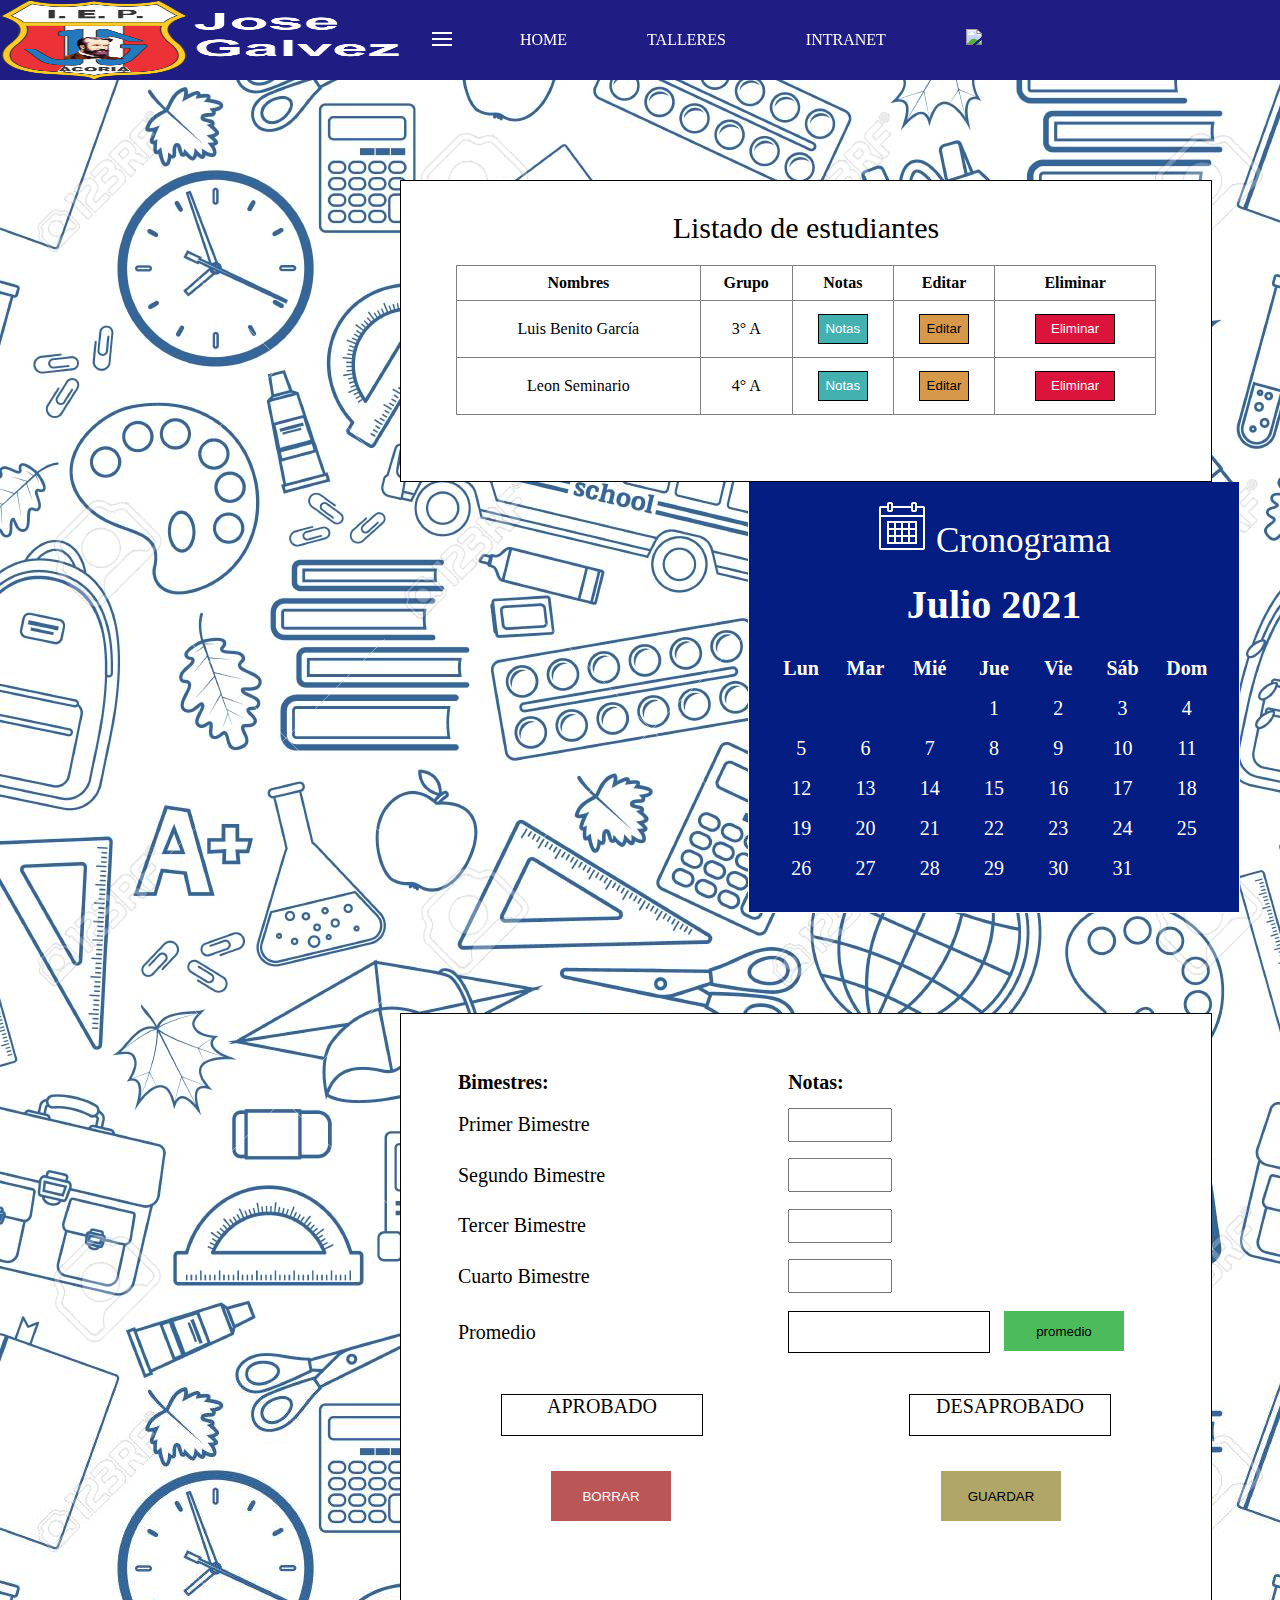
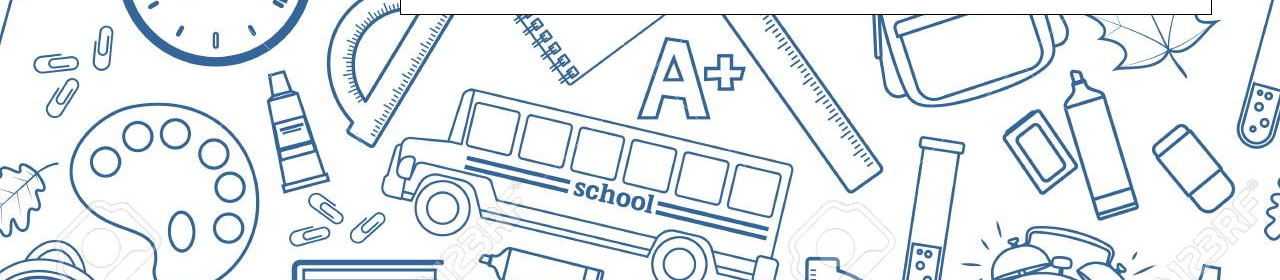
==== intranet.html @ d776553e "v1" ====
<!DOCTYPE html>
<html lang="en">
<head>
    <meta charset="UTF-8">
    <meta http-equiv="X-UA-Compatible" content="IE=edge">
    <meta name="viewport" content="width=device-width, initial-scale=1.0">
    <title>Document</title>
    <link rel="stylesheet" href="css/intranet.css" type="text/css">
</head>
<body>
    
    <div id="contenedor">
    <header><img src="images/josegalvez.png" id="image">
    
    <input type="checkbox" id="check">
    <label for="check" class="icon-menu"><img src="images/menu.png"/></label>
    <nav class="menu">
        <ul>
            <li id="docente"><img src="images/i-person.png" id="i-person"><BR>DOCENTE</li>
            <li><a class="link" href="#">Inicio</a></li>
            <li><a class="link" href="#">Notas</a></li>
            <ul>
                <li><a class="link" href="#">Primaria</a></li>
                <ul>
                    <li><a class="link" href="#">Tercer grado</a></li>
                    <li><a class="link" href="#">Cuarto grado</a></li>
                </ul>
                <li><a class="link" href="#">Secundaria</a></li>
            </ul>
        </ul> 
    </nav>
    <nav class="cabecera">
        <ul>
            <li><a href="#">HOME</a></li>
            <li><a href="#">TALLERES</a></li>
            <li><a href="#">INTRANET</a></li>
            <li><a href="#"><img src="images/i-logout.png" id="i-logout"></a></li>
        </ul>
    </nav>


</header>
        <div id="contenedor1">
        <div id="list">Listado de estudiantes</div>
        <div id="tabla">
            <table id="table" border="1">
                <tr>
                <th>Nombres</th>
                <th>Grupo</th>
                <th>Notas</th>
                <th>Editar</th>
                <th>Eliminar</th>
                </tr>
                <tr>
                    <td>Luis Benito García</td>
                    <td>3° A</td>
                    <td><button class="b1">Notas</button></td>
                    <td><button class="b2"><a href="#notas">Editar</a></button></td>
                    <td><button class="b3">Eliminar</button></td>
                </tr>
                <tr>
                    <td>Leon Seminario</td>
                    <td>4° A</td>
                    <td><button class="b1">Notas</button></td>
                    <td><button class="b2">Editar</button></td>
                    <td><button class="b3">Eliminar</button></td>
                </tr>
            </table>
        </div>
        </div>
    
    <aside>

        <div id="calendar">
            <div id="cron"><img src="images/i-calendar.png"  />  Cronograma</div>
            <h1>Julio 2021</h1>
            <div id="n1">
            <ol>
                <li class="day-name">Lun</li>
                <li class="day-name">Mar</li>
                <li class="day-name">Mié</li>
                <li class="day-name">Jue</li>
                <li class="day-name">Vie</li>
                <li class="day-name">Sáb</li>
                <li class="day-name">Dom</li>

                <li class="first-day">1</li>
                <li>2</li>
                <li>3</li>
                <li>4</li>
                <li>5</li>
                <li>6</li>
                <li>7</li>
                <li>8</li>
                <li>9</li>
                <li>10</li>
                <li>11</li>
                <li>12</li>
                <li>13</li>
                <li>14</li>
                <li>15</li>
                <li>16</li>
                <li>17</li>
                <li>18</li>
                <li>19</li>
                <li>20</li>
                <li>21</li>
                <li>22</li>
                <li>23</li>
                <li>24</li>
                <li>25</li>
                <li>26</li>
                <li>27</li>
                <li>28</li>
                <li>29</li>
                <li>30</li>
                <li>31</li>
            </ol>
            </div>
        </div>
    </aside> 
    <div id="notas"><a name="notas">
        <form>
        <table id="t1">
            <tr>
                <td><b>Bimestres: </b></td><td> <b>Notas: </b></td>
            </tr>
            <tr>
                <td>Primer Bimestre</td>
                <td><input type="number" name="nota1" id="nota1" min="0" max="20"></td>
            </tr>
            <tr>
                <td>Segundo Bimestre</td>
                <td><input type="number" name="nota2" id="nota2" min="0" max="20"></td>
            </tr>
            <tr>
                <td>Tercer Bimestre</td>
                <td><input type="number" name="nota3" id="nota3" min="0" max="20"></td>
            </tr>
            <tr>
                <td>Cuarto Bimestre</td>
                <td><input type="number" name="nota4" id="nota4" min="0" max="20"></td>
            </tr>
            <tr>
                <td>Promedio</td>
                <td><div id="promediototal"></div><input type="button" value="promedio" id="prom" onclick="promedio_()"></td>
            </tr>
        </table>
        <div id="aprob" >APROBADO</div>
        <div id="desap">DESAPROBADO</div>
        <div id="cont3">
            <button type="submit" id="reset">BORRAR</button>
            <button type="submit" id="guardar">GUARDAR</button>
        </div>
        </form> 
    </a>
    </div>
    
    </div>
<script src="js/intranet.js"></script>
</body>
</html>
---- css/intranet.css ----
*{
    margin: 0;
    padding: 0;
}
#contenedor{
    width: 100%;
    background-image: url("../images/fondo2.jpg");
    margin: auto;
    margin-top: 80px;
    height: 1800px;
}
header{
    width: 100%;
    height: 80px;
    position: fixed;
    background-color: rgb(31, 29, 131);
    top: 0;
    left: 0;
}
#image{
    width: 400px;
    height: 80px;
}
#check{
   display: none;
}
#check:checked ~ .menu{
    width: 400px;
}
.menu{
    
    position: fixed;
    width: 0px;
    height: 100vh;
    background-color: rgb(31, 29, 131);
    top: 80px;
    transition: all 300ms;
    overflow: hidden;
    
}
#docente{
    text-align: center;
}
.menu li{
    list-style: none;
    padding: 16px;
    color: white;
    cursor: pointer;
    transition: all 300ms;
    display: block;
    width: 400px;
    line-height: 35px;
}
.menu li:hover{
    background-color: rgba(0, 0, 0, 0.5);
    border-bottom: 1px solid black;
}
.menu li ul{
    display: none; 
}
.menu ul ul ul{
    display: none;
}
.menu ul ul:hover ul{
    display: block;
}

label{
    position: fixed;
    width: 100%;
    max-width: 1000px;
    top: 20px;
    font-size: 26px;
    cursor: pointer;
    font-size: 35px;
    left: 430px;
}
#i-person{
    width: 200px;
   margin: auto;
}

.cabecera{
    width: 600px;
    height: 80px;
    background-color: rgb(31, 29, 131); 
    top: 80px;
    transition: all 300ms;
    overflow: hidden;
    float: right;
    margin-right: 200px;
}
.cabecera ul{
    float: left;
    display: flex;
}
.cabecera ul li {
    float: left;
    list-style: none;
    position: relative;
}
.cabecera ul li a{
    display: block;
    padding: 0 40px;
    line-height: 5rem;
    text-decoration: none;
    color: white;
}
#i-logout{
    width: 30px;
    margin-top: 25px;
}

#contenedor1{
    width: 810px;
    height: 300px;
    border: 1px solid black;
    margin-left: 400px;
    float: left;
    margin-top: 100px; 
    background-color: rgb(255, 255, 255);
}

#list{
    text-align: center;
    font-size: 30px;
    margin-top: 30px;
}
#table{
    width: 100%;
    max-width: 700px;
    margin: auto;
    border-collapse: collapse;
    height: 150px;
    text-align: center;
    margin-top: 20px;
}
.b1{
    height: 30px;
    color: white;
    background-color: rgb(68, 177, 177);
    width: 50px;
    border: 1px solid black;
   
}

a{
    text-decoration: none;
    color: black;
}
.b2{
    height: 30px;
    color: black;
    width: 50px;
    background-color: rgb(214, 153, 73);
    border: 1px solid black;
    
}
.b3{
    height: 30px;
    color: white;
    width: 80px;
    background-color: crimson;
    border: 1px solid black;
}

aside{
    background-color: rgb(4, 29, 131);
    width: 490px;
    height: 430px;
    border: rgb(255, 255, 255) 1px solid;
    float: right;
    margin-right: 40px;
    border-top: none;
    
    
}

#calendar{
    text-align: center;
    width: 450px;
    margin: auto;
    margin-top: 20px;
    /* border: solid black 1px; */
    font-size: 20px;
    height: 300px;
    color: white;
}
ol{
    list-style: none;
    display: grid;
    grid-template-columns: repeat(7, 1fr);
    line-height: 2;
    
}
.first-day{
    grid-column-start: 4;
}
.day-name{
    font-weight: bold;
    margin-top: 10px;
}
.link{
    text-decoration: none;
    color: white;
    font-size: 20px;
}
#n1{
    margin-top: 10px;
}
#cron{
    font-size: 35px;

}
h1{
    margin-top: 20px;
}
#notas{
    width: 810px;
    height: 600px;
    border: 1px solid black;
    margin-left: 400px;
    float: left;
    margin-top: 100px;
    background-color: rgb(255, 255, 255);
    
}
#bim{
    width: 400px;
    float: left;
}
#not{
    width: 400px;
    float: right;
}
#t1{
    width: 100%;
    max-width: 700px;
    margin: auto;
    margin-top: 50px;
    font-size: 20px;
    height: 300px;
}
#t1 td{
    width: 450px;
}
#nota1{
    width: 100px;
    height: 30px;
}
#nota2{
    width: 100px;
    height: 30px;
}
#nota3{
    width: 100px;
    height: 30px;
}
#nota4{
    width: 100px;
    height: 30px;
}
#prom{
    width: 120px;
    height: 40px;
    background-color: rgb(76, 187, 91);
    border: none;
    float: right;
    margin-right: 30px;
    cursor: pointer;
}
#promediototal{
    width: 200px;
    height: 40px;
    border: black 1px solid;
    float: left;
}
#aprob{
    width: 200px;
    height: 40px;
    border: solid black 1px;
    float: left;
    margin-left: 100px;
    margin-top: 30px;
    font-size: 20px;
    text-align: center;

}
#desap{
    width: 200px;
    border: solid black 1px;
    height: 40px;
    float: right;
    margin-right: 100px;
    margin-top: 30px;
    font-size: 20px;
    text-align: center;
}

#reset{
    height: 50px;
    width: 120px;
    float: left;
    margin-left: 150px;
    margin-top: 35px;
    background-color: rgb(187, 86, 86);
    color: white;
    border: none;
    cursor: pointer;
}
#guardar{
    height: 50px;
    width: 120px;
    float: right;
    margin-right: 150px;
    margin-top: 35px;
    background-color: rgb(175, 166, 103);
    border: none;
    cursor: pointer;

}
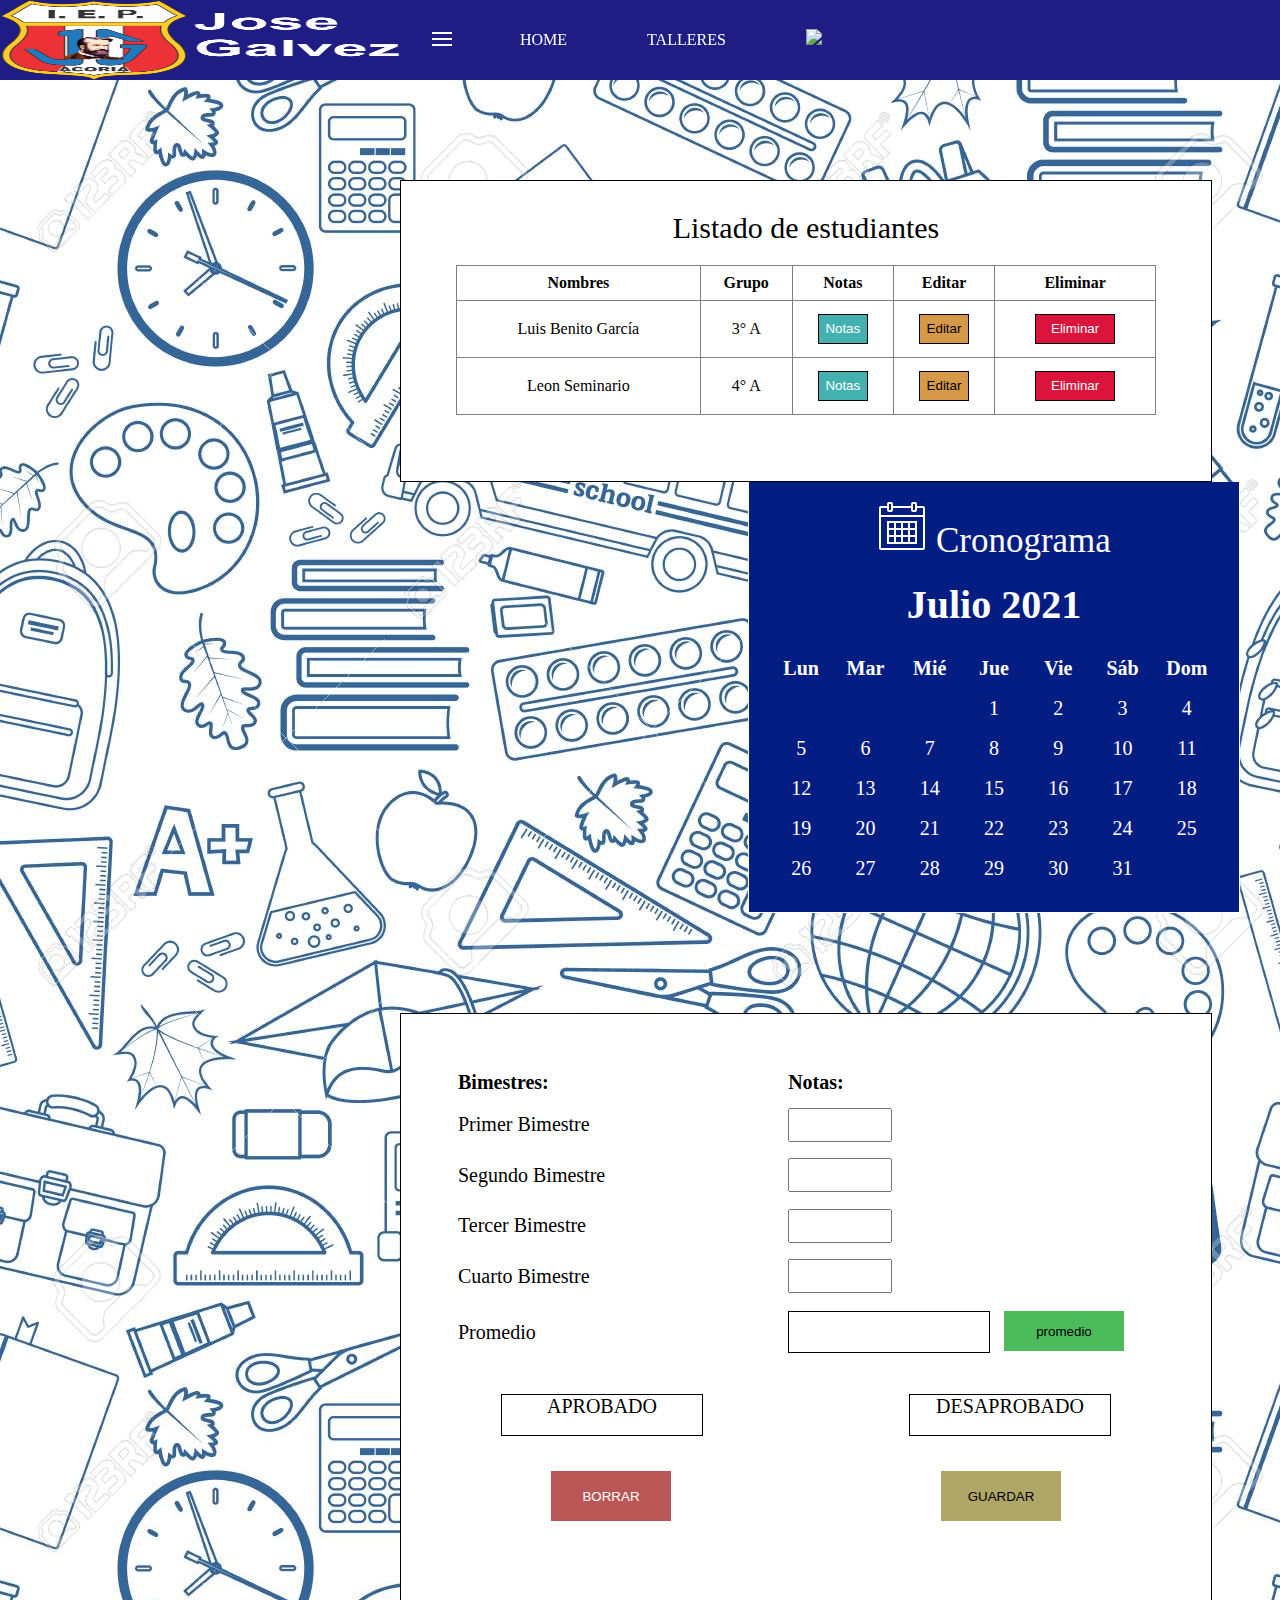
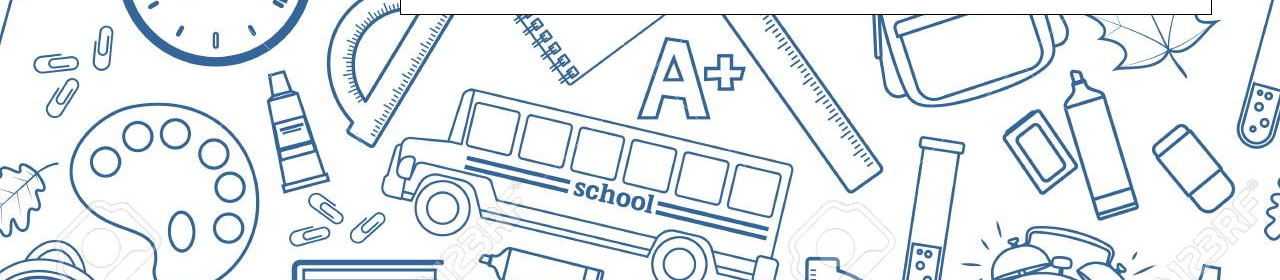
==== commit f99fa0ca: "v4" ====
--- a/intranet.html
+++ b/intranet.html
@@ -4,7 +4,7 @@
     <meta charset="UTF-8">
     <meta http-equiv="X-UA-Compatible" content="IE=edge">
     <meta name="viewport" content="width=device-width, initial-scale=1.0">
-    <title>Document</title>
+    <title>Intranet</title>
     <link rel="stylesheet" href="css/intranet.css" type="text/css">
 </head>
 <body>
@@ -31,9 +31,8 @@
     </nav>
     <nav class="cabecera">
         <ul>
-            <li><a href="#">HOME</a></li>
-            <li><a href="#">TALLERES</a></li>
-            <li><a href="#">INTRANET</a></li>
+            <li><a href="pagina_principal.html">HOME</a></li>
+            <li><a href="taller.html">TALLERES</a></li>
             <li><a href="#"><img src="images/i-logout.png" id="i-logout"></a></li>
         </ul>
     </nav>
